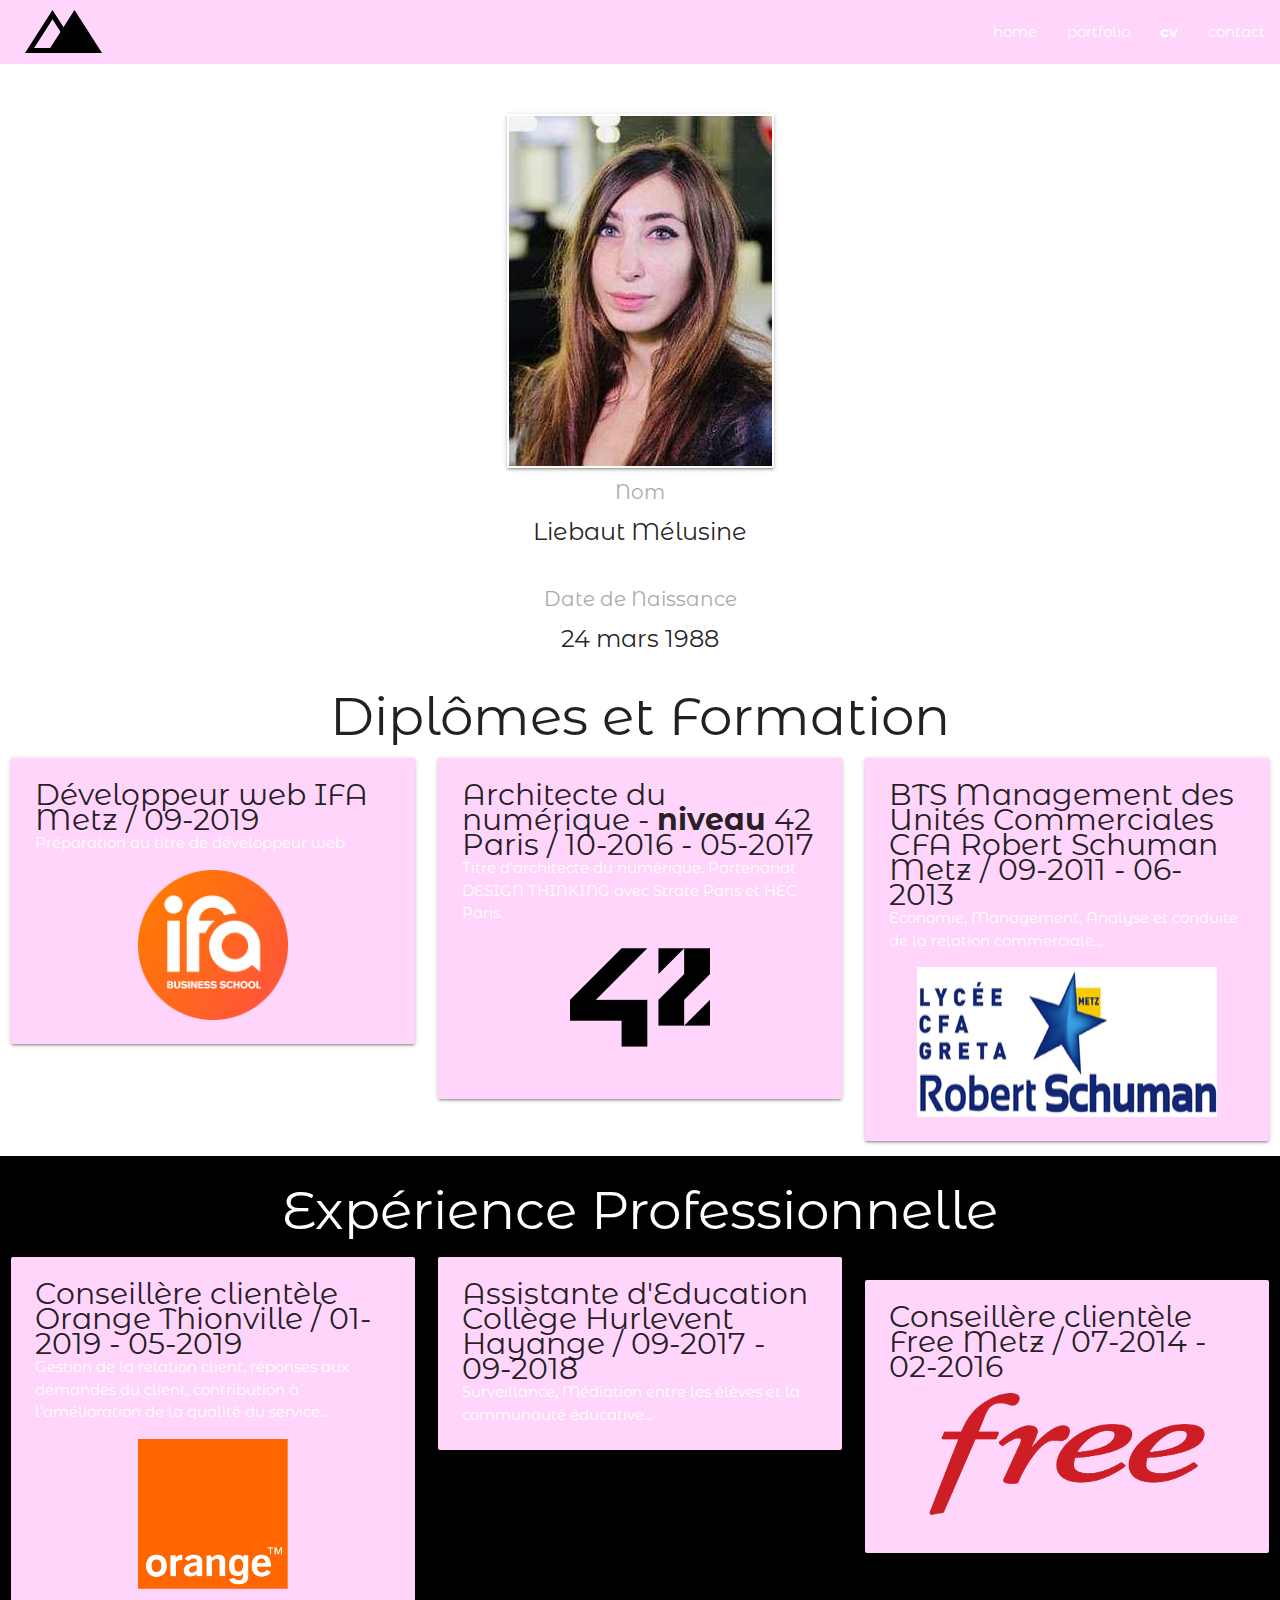
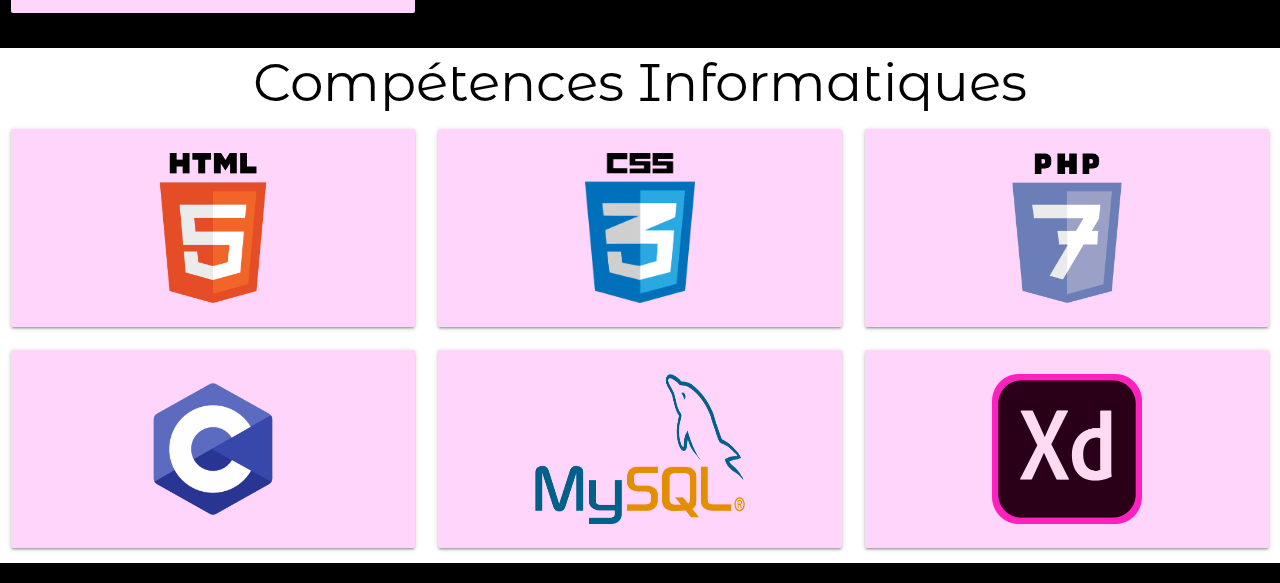
==== cv.html @ f7b6eccf "main commit" ====
<!DOCTYPE html>
<html lang="fr">
<head>
    <meta charset="UTF-8">
    <meta name="viewport" content="width=device-width, initial-scale=1.0">
    <meta http-equiv="X-UA-Compatible" content="ie=edge">
    <link rel="stylesheet" href="./css/cv.css">
    <link href="https://fonts.googleapis.com/css?family=Montserrat+Alternates:400,700&display=swap" rel="stylesheet">
    <link rel="stylesheet" href="https://cdnjs.cloudflare.com/ajax/libs/materialize/1.0.0/css/materialize.min.css">
    <title>Curriculum Vitae</title>
</head>
<body>
    <header>
        <nav>
            <div class="nav-wrapper">
              <a href="index.html" class="brand-logo"><img id="logo-melusine" src="./img/Groupe 3.png" alt="icone logo"></a>
              <a href="#" data-target="mobile-demo" class="sidenav-trigger"><i class="material-icons"><img id="burger-menu" src="./img/fast-food.png" alt="burger menu"></i></a>
              <ul class="right hide-on-med-and-down">
                <li><a href="./index.html">home</a></li>
                <li><a href="./portfolio.html">portfolio</a></li>
                <li><a id="cv-nav-bar" href="./cv.html">cv</a></li>
                <li><a href="./form.html">contact</a></li>
              </ul>
            </div>
          </nav>
        
          <ul class="sidenav" id="mobile-demo">
            <li><a href="./index.html">home</a></li>
            <li><a href="./portfolio.html">portfolio</a></li>
            <li><a id="cv-side-bar" href="./cv.html">cv</a></li>
            <li><a href="./form.html">contact</a></li>
          </ul>
    <section>
        <article class="blocs" id="bloc1"></article>
    </section>
    </header>
    <main>
        <section>
            <article id="bloc-presentation">
                <img id="photo-presentation" src="./img/photo-cv.JPG" alt="photographie de Mélusine">
                <div id="flex-presentation">
                    <ul class="description">
                        <li>
                            <label class="value">
                                Nom
                            </label>
                            <div>
                                <p>
                                    Liebaut Mélusine
                                </p>
                            </div>
                        </li>
                        <li>
                            <label class="value">
                                Date de Naissance
                            </label>
                            <div>
                                <p>
                                    24 mars 1988
                                </p>
                            </div>
                        </li>
                    </ul>
                </div>
            </article>
            <article id="bloc-formation">
                <h2>
                    Diplômes et Formation
                </h2>
                <div class="row">
                    <div class="col s12 m6 l4">
                        <div class="card-panel">
                            <h3>Développeur web IFA Metz / 09-2019</h3>
                            <span class="white-text">Préparation au titre de développeur web
                                <img id="logo-ifa" src="./img/logo-ifa.png" alt="logo ifa">
                            </span>
                        </div>
                    </div>
                    <div class="col s12 m6 l4">
                        <div class="card-panel">
                            <h3>Architecte du numérique - <span class="bold-item">niveau</span> 42 Paris / 10-2016 - 05-2017</h3>
                            <span class="white-text">Titre d'architecte du numérique. Partenariat DESIGN THINKING avec Strate Paris et HEC Paris.
                                <img src="./img/logo-42.png" alt="logo ecole 42">
                            </span>
                        </div>
                    </div>
                    <div class="col s12 m12 l4">
                        <div class="card-panel">
                            <h3>BTS Management des Unités Commerciales CFA Robert Schuman Metz /
                                09-2011 - 06-2013
                                </h3>
                            <span class="white-text">Economie, Management, Analyse et conduite de la relation commerciale...
                                <img id="logo-rs" src="./img/logo-R-S.png" alt="logo robert schuman">
                            </span>
                        </div>
                    </div>
                </div>
            </article>
        </section>
        <article class="blocs" id="bloc2">
            <h2 id="titre-experience-pro">
                Expérience Professionnelle
            </h2>
            <div class="row">
                <div class="col s12 m6 l4">
                    <div class="card-panel">
                        <h3>Conseillère clientèle Orange Thionville / 01-2019 - 05-2019</h3>
                        <span class="white-text">Gestion de la relation client, réponses aux demandes du client, contribution à l'amélioration de la qualité du service...
                            <img id="logo-orange" src="./img/logo-orange.png" alt="logo orange">
                        </span>
                    </div>
                </div>
                <div class="col s12 m6 l4">
                    <div class="card-panel">
                        <h3>Assistante d'Education Collège Hurlevent Hayange / 09-2017 - 09-2018
                        </h3>
                        <span class="white-text">Surveillance, Médiation entre les élèves et la communauté éducative...
                        </span>
                    </div>
                </div>
                <div class="col s12 m12 l4">a
                    <div class="card-panel">
                        <h3>Conseillère clientèle Free Metz / 07-2014 - 02-2016
                            </h3>
                        <span class="white-text">
                            <img id="logo-free" src="./img/logo-free.png" alt="logo free">
                        </span>
                    </div>
                </div>
            </div>
        </article>
        <article class="blocs" id="bloc3">
            <h2 id="titre-experience-pro">
                Compétences Informatiques
            </h2>
            <div class="row">
                <div class="col s12 m6 l4">
                    <div class="card-panel">
                        <span class="white-text">
                            <img src="./img/HTML_Logo.png" alt="logo HTML5">
                        </span>
                    </div>
                </div>
                <div class="col s12 m6 l4">
                    <div class="card-panel">
                        <span class="white-text">
                            <img id="logo-css" src="./img/css3.png" alt="logo CSS3">
                        </span>
                    </div>
                </div>
                <div class="col s12 m6 l4">
                    <div class="card-panel">
                        <span class="white-text">
                            <img id="logo-php" src="./img/php7.png" alt="logo PHP7">
                        </span>
                    </div>
                </div>
                <div class="col s12 m6 l4">
                    <div class="card-panel">
                        <span class="white-text">
                            <img src="./img/clang.png" alt="logo C">
                        </span>
                    </div>
                </div>
                <div class="col s12 m6 l4">
                    <div class="card-panel">
                        <span class="white-text">
                            <img id="logo-mysql" src="./img/MySQL.png" alt="logo MYSQL">
                        </span>
                    </div>
                </div>
                <div class="col s12 m6 l4">
                    <div class="card-panel">
                        <span class="white-text">
                            <img src="./img/adobeXD.png" alt="logo adobeXD">
                        </span>
                    </div>
                </div>
            </div>
        </article>

    </main>
    <script
  src="https://code.jquery.com/jquery-3.4.1.min.js"
  integrity="sha256-CSXorXvZcTkaix6Yvo6HppcZGetbYMGWSFlBw8HfCJo="
  crossorigin="anonymous"></script>
    <script src="https://cdnjs.cloudflare.com/ajax/libs/materialize/1.0.0/js/materialize.min.js"></script>
    <script>
        $(document).ready(function(){
            $('.sidenav').sidenav();
        });
    </script>
</body>
</html>
---- css/cv.css ----
/***************************************************/
/******************GENERALITES**********************/
/***************************************************/

* {
    box-sizing: border-box;
    margin: 0;
    font-family: 'Montserrat Alternates', sans-serif;
}

body {
    margin: 0;
    padding: 0;
    background-color: rgb(0, 0, 0);
} 

.card-panel h3 {
    padding: 0;
    margin: 0;
    line-height: 25px;
    font-size: 2em;
}

.bold-item {
    font-weight: bold;
}


/***************************************************/
/**********************MENU*************************/
/***************************************************/

#cv-side-bar {
    font-weight: bold;
}

#cv-side-bar:hover {
    border-bottom: 1px solid black;
    transition: border-bottom 0.3s ease-in-out;
}

#cv-nav-bar {
    font-weight: bold;
}

#cv-nav-bar:hover {
    box-shadow: 0px 2px 0px black;
    transition: border-bottom 0.3s ease-in-out;
}

.nav-wrapper {
    background-color: #FFD5FB;
}

/***************************************************/
/**********************HEADER***********************/
/***************************************************/

#logo {
    background: url('../img/Groupe 3.png');
    background-repeat: no-repeat;
    width: 77px;
    height: 50px;
    margin: auto;
} 

a {
    text-decoration: none;
    color: black;
    transition: text-shadow 0.3s ease-in-out;
}

a:hover {
    text-shadow: 1px 1px 1px rgb(107, 107, 107);;
}

a:visited {
    color: black;
}

/***************************************************/
/***********************CORPS***********************/
/***************************************************/

/*------------PRESENTATION------------*/

#bloc-presentation {
    display: block;
    margin: auto;
    background-color: rgb(255, 255, 255);
}

#bloc-presentation img {
    position: relative;
    top: 50px;
    transition: filter 1s ease-in-out;
}

#bloc-presentation img:hover {
    filter: grayscale(1);
}

#photo-presentation {
    display: block;
    margin: auto;
    border: white solid 2px;
    box-shadow: 0 2px 2px 0 rgba(0,0,0,0.14), 
                0 3px 1px -2px rgba(0,0,0,0.12), 
                0 1px 5px 0 rgba(0,0,0,0.2);
}

.value {
    color: rgb(170, 170, 170);
    font-size: 20px;
}

#flex-presentation {
    display: flex;
    justify-content: center;
    margin-top: 50px;
}

.description li {

    min-height: 48px;
    line-height: 15px;
    font-size: 24px;
    margin-top: 15px;
    padding-bottom: 12px;
    text-align: center;
}

p {
    display: block;
    margin-block-start: 1em;
    margin-block-end: 1em;
    margin-inline-start: 0px;
    margin-inline-end: 0px;
}

/*------------FORMATION------------*/

#bloc-formation {
    background-color: rgb(255, 255, 255);
}

#bloc-formation h2 {
    margin: 0;
    padding: 5px;
    text-align: center;
}

#logo-ifa, #logo-orange, #logo-rs {
    margin-top: 15px;
}

#logo-rs {
    width: 300px;
    height: 150px;
}

#logo-free {
    width: 300px;
    height: 150px;
}

/*------------EXPERIENCE PRO------------*/

#titre-experience-pro {
    margin: 5px;
    padding: 5px;
    text-align: center;
    color: white;
}

/*------------LANGAGES------------*/

#bloc3 h2 {
    color: black;
}

#bloc3 {
    background-color: white;
}

.white-text img {
    display: block;
    margin: auto;
    width: 150px;
    height: 150px;
}

#logo-css, #logo-php {
    width: 110px;
    height: 150px;
}

#logo-mysql {
    width: 210px;
    height: 150px;
}

/***************************************************/
/**********************CARDS************************/
/***************************************************/

.card-panel {
    background-color: #FFD5FB !important;
}

/***************************************************/
/*******************RESPONSIVE**********************/
/***************************************************/

@media screen and (max-width: 700px) {
    #burger-menu {
        margin-top: 15px;
        width: 30px;
        height: 30px;
    }

    #logo {
        margin-top: 5px;
    }
}

@media screen and (max-width: 900px) {
    #burger-menu {
        margin-top: 15px;
        width: 30px;
        height: 30px;
    }

    #logo {
        margin-top: 5px;
    }

    .brand-logo {
        margin-top: 10px;
    }
}

@media screen and (min-width: 901px) {
    #burger-menu {
        margin-top: 15px;
        width: 30px;
        height: 30px;
    }

    #logo {
        margin-top: 5px;
    }

    .brand-logo {
        margin-top: 10px;
    }
}

@media screen and (min-width: 993px) {
    #logo-melusine {
        width: 77px;
        height: 43px;
        margin-left: 25px;
    }

}
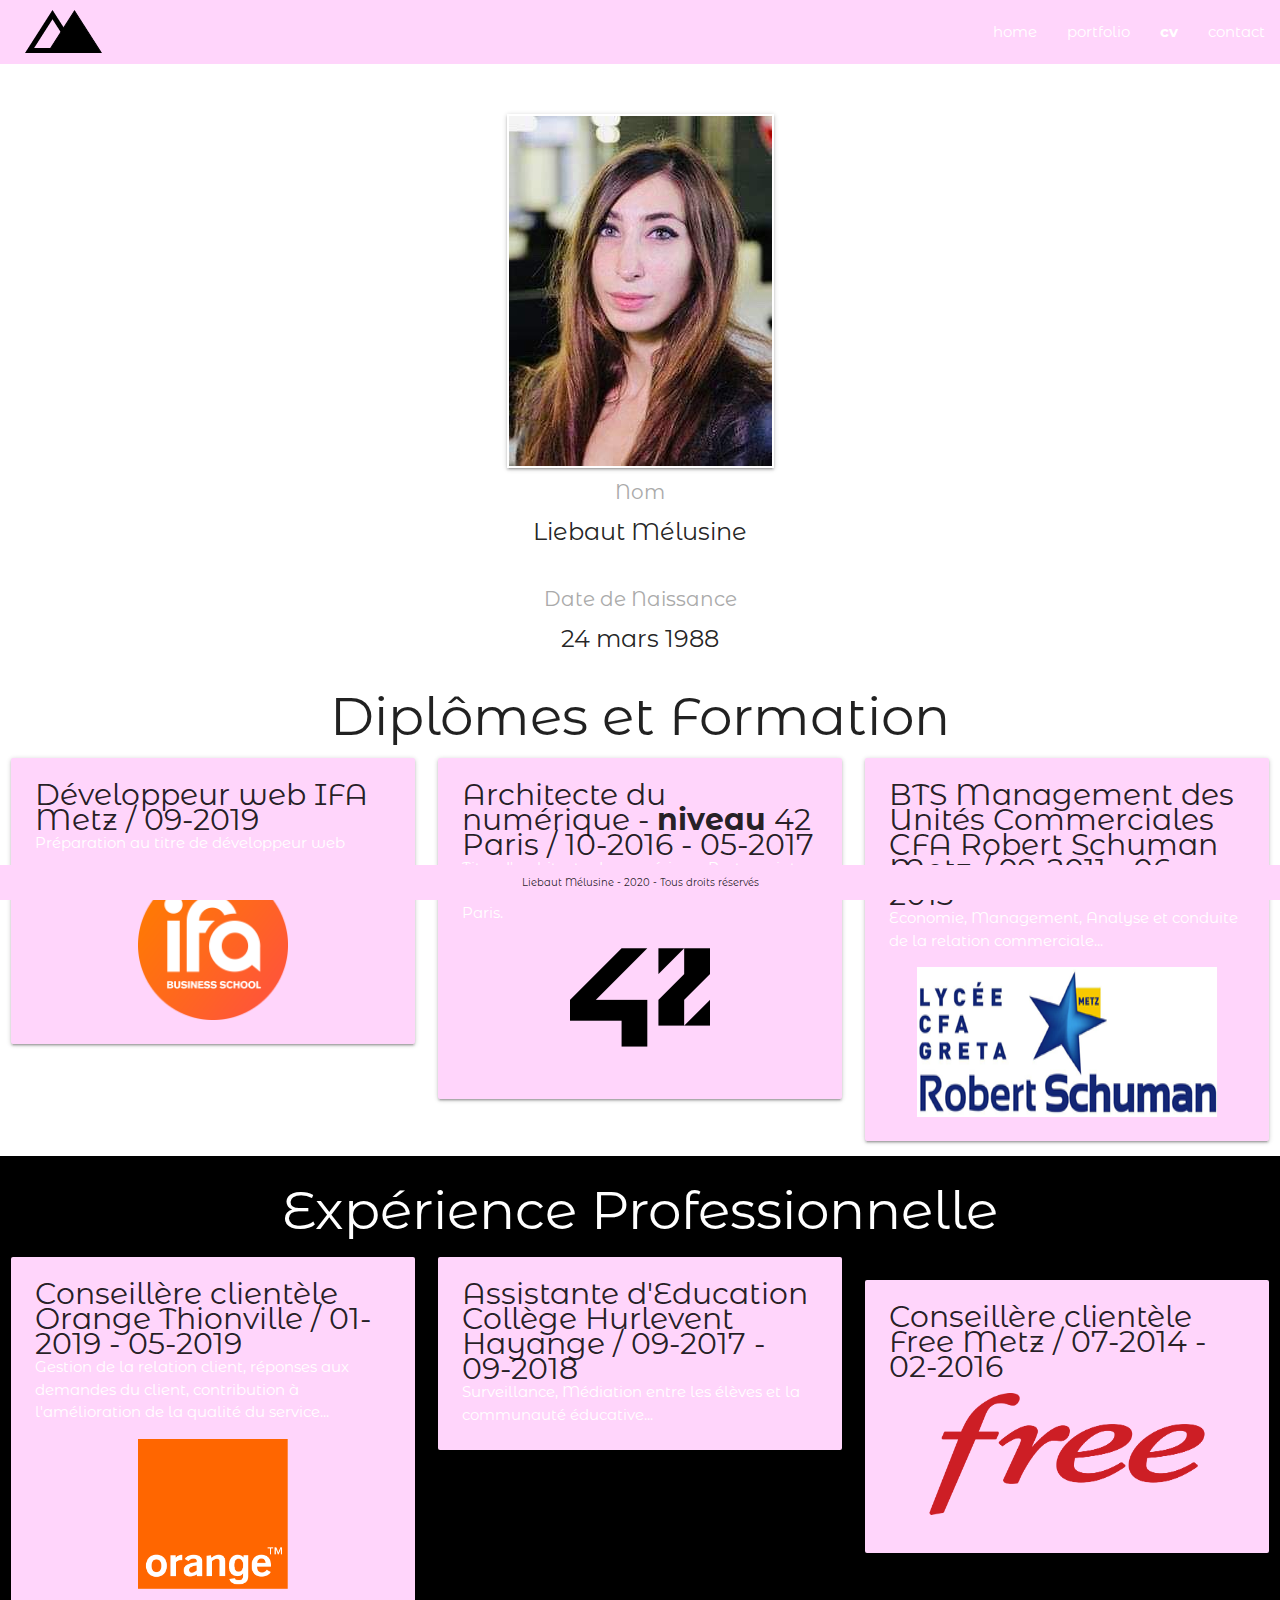
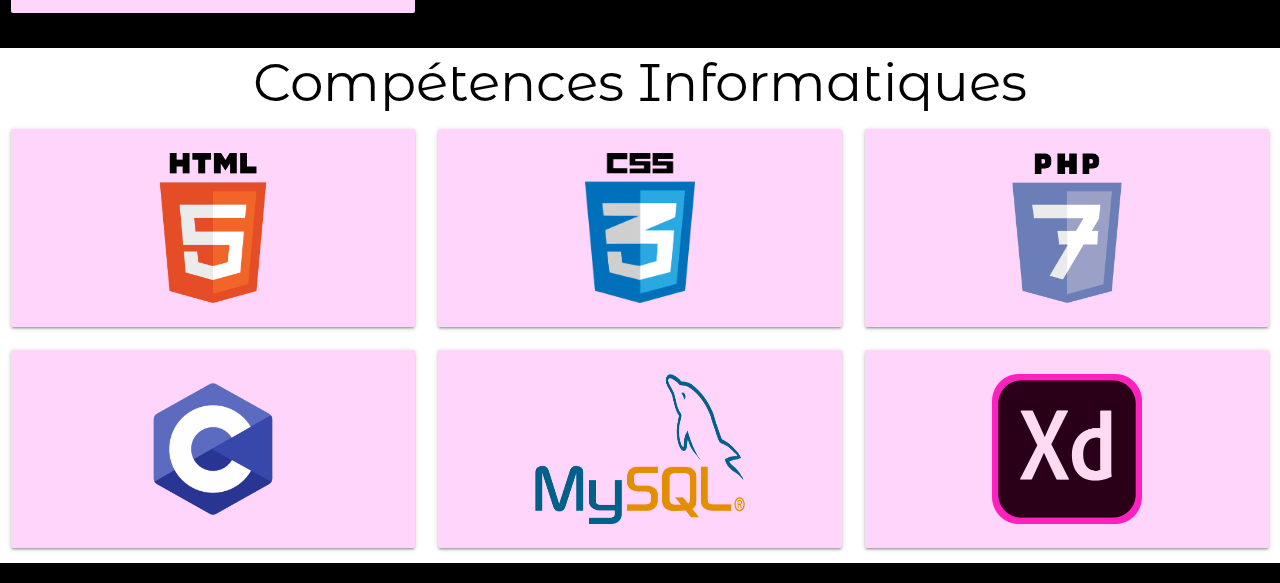
==== commit 72802b66: "add footer" ====
--- a/cv.html
+++ b/cv.html
@@ -178,8 +178,10 @@
                 </div>
             </div>
         </article>
-
     </main>
+    <footer>
+        <p>Liebaut Mélusine - 2020 - Tous droits réservés</p>
+    </footer>
     <script
   src="https://code.jquery.com/jquery-3.4.1.min.js"
   integrity="sha256-CSXorXvZcTkaix6Yvo6HppcZGetbYMGWSFlBw8HfCJo="
--- a/css/cv.css
+++ b/css/cv.css
@@ -263,4 +263,16 @@
         margin-left: 25px;
     }
 
+}
+
+/*--------------FOOTER--------------*/
+
+footer {
+	position: fixed;
+	left: 0;
+	bottom: 0;
+	width: 100%;
+	background-color: #FFD5FB;
+	text-align: center;
+	font-size: 10px;
 }